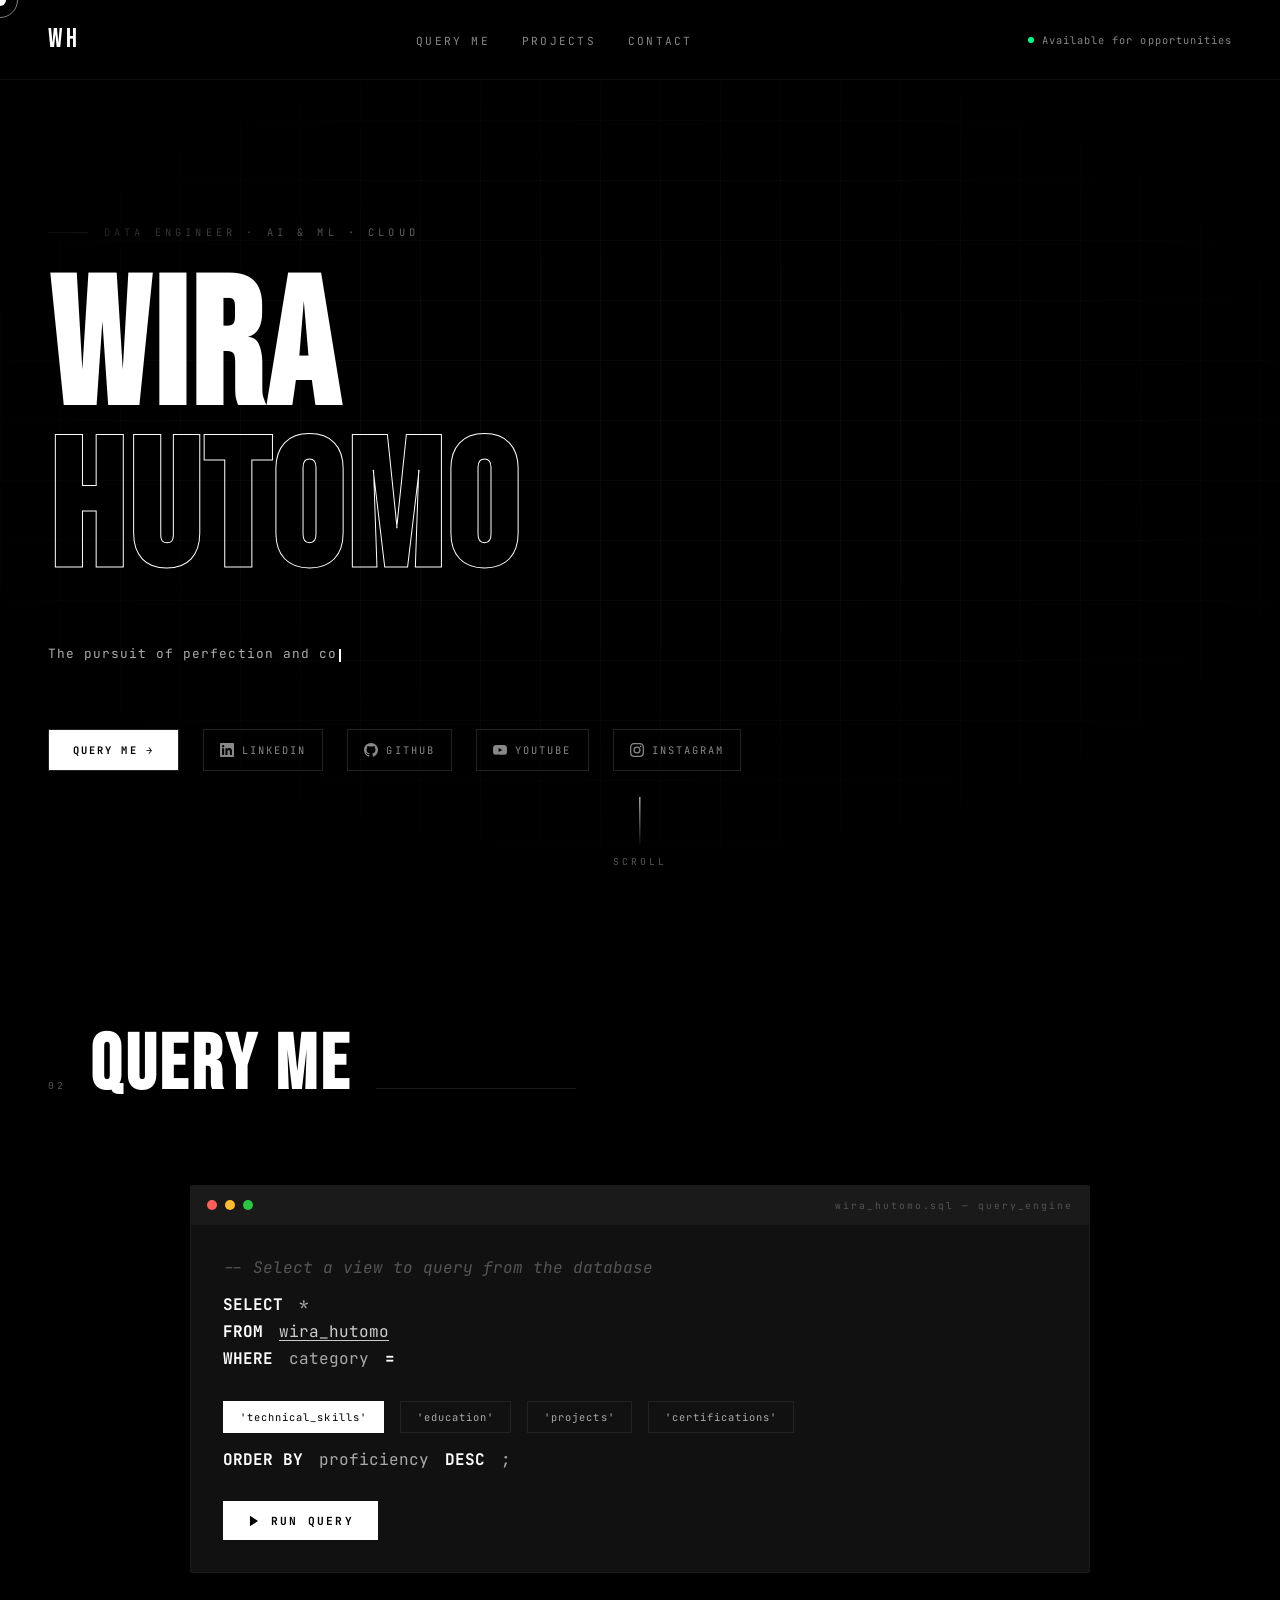
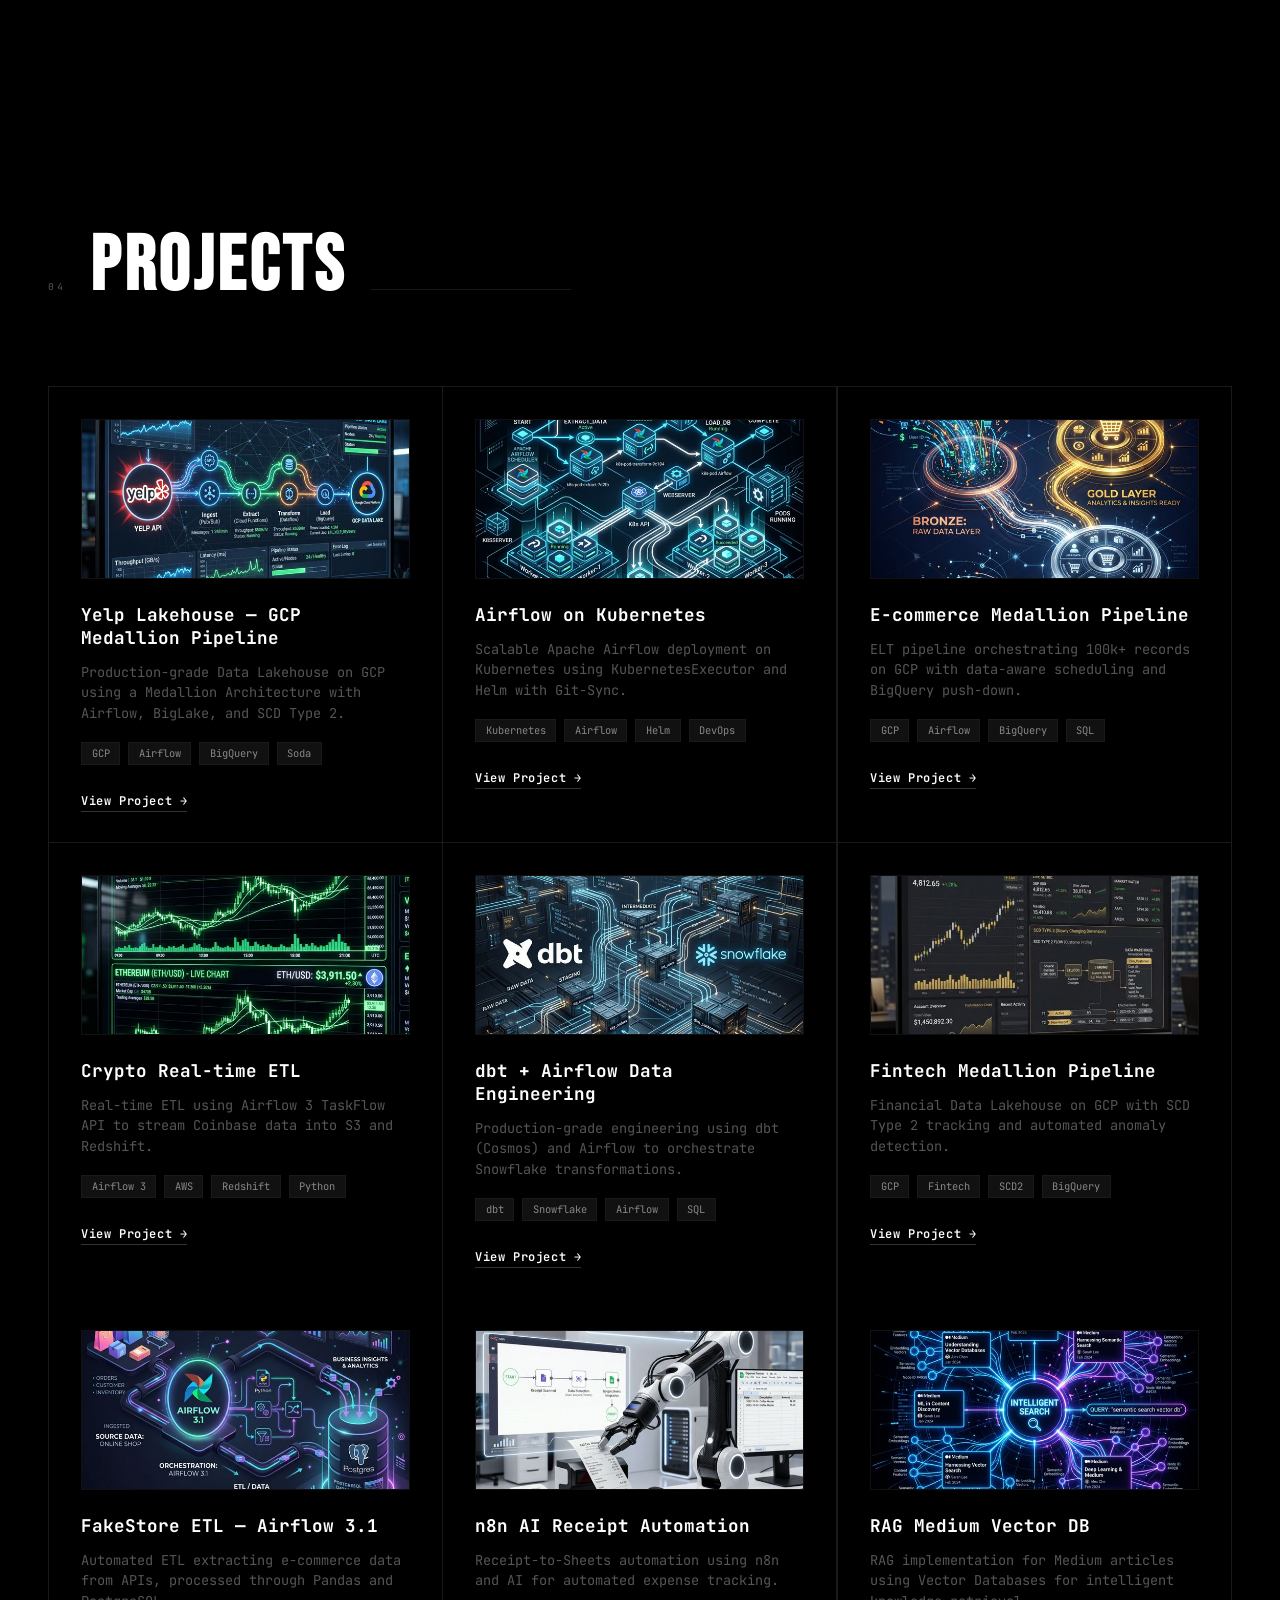
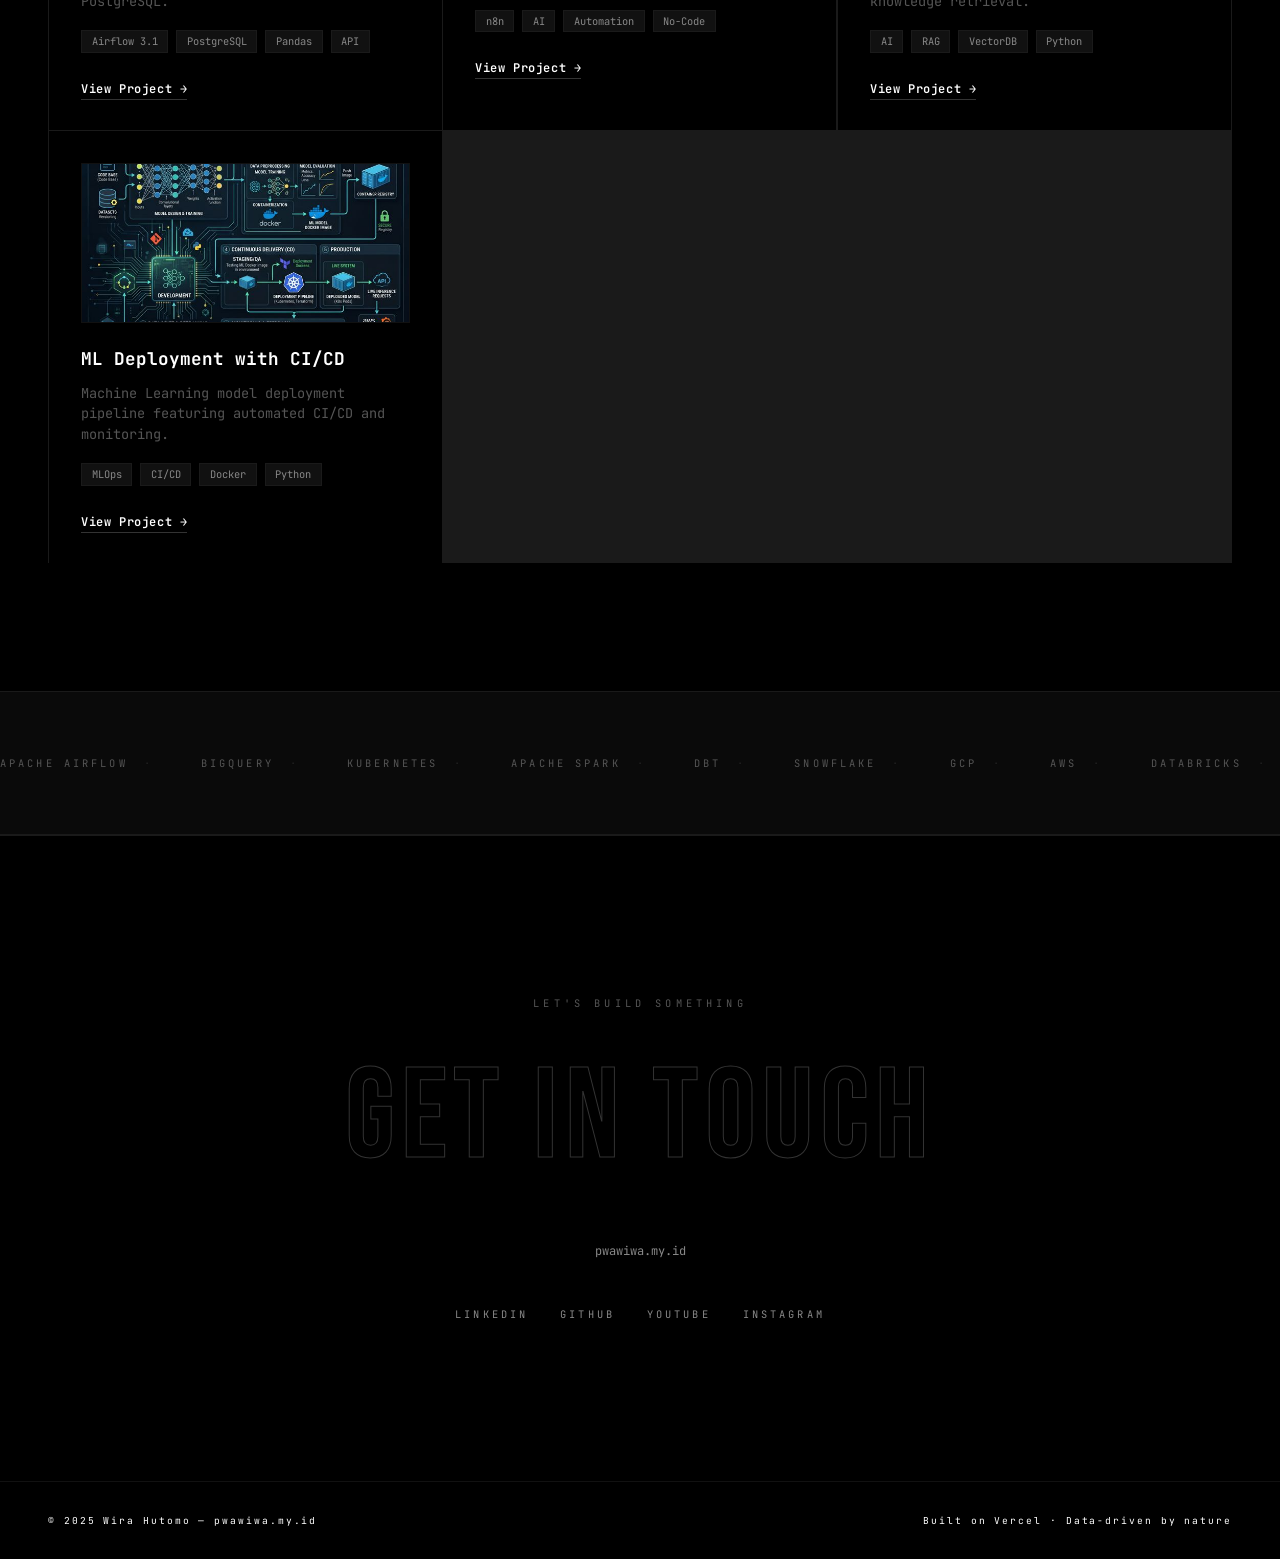
==== index.html @ fc520dec "initial commit: vibecoded portfolio" ====
<!DOCTYPE html>
<html lang="en">
<head>
<meta charset="UTF-8"/>
<meta name="viewport" content="width=device-width, initial-scale=1.0"/>
<title>Wira Hutomo — Data Engineer</title>
<link rel="preconnect" href="https://fonts.googleapis.com"/>
<link href="https://fonts.googleapis.com/css2?family=JetBrains+Mono:wght@300;400;500;700&family=Space+Mono:wght@400;700&family=Bebas+Neue&display=swap" rel="stylesheet"/>
<link rel="stylesheet" href="css/style.css">
</head>
<body>

<!-- Custom Cursor -->
<div class="cursor" id="cursor"></div>
<div class="cursor-ring" id="cursor-ring"></div>

<!-- NAV -->
<nav>
  <a class="nav-logo" href="#">WH</a>
  <ul class="nav-links">

    <li><a href="#skills">Query Me</a></li>
    <li><a href="#projects">Projects</a></li>
    <li><a href="#contact">Contact</a></li>
  </ul>
  <div class="nav-status">
    <div class="status-dot"></div>
    <span>Available for opportunities</span>
  </div>
</nav>

<!-- HERO -->
<section id="hero">
  <div class="hero-grid-bg"></div>
  <div class="hero-eyebrow">Data Engineer · AI & ML · Cloud</div>
  <h1 class="hero-name">
    Wira<span>Hutomo</span>
  </h1>
  <p class="hero-tagline">
    <span id="typed-text"></span><span class="typed-cursor"></span>
  </p>
  <div class="hero-socials">
    <a class="social-link" href="#skills" style="background:white; color:black; font-weight:bold; padding:0.8rem 1.5rem;">
      QUERY ME →
    </a>
    <a class="social-link" href="https://linkedin.com/in/wirahutomo" target="_blank">
      <svg viewBox="0 0 24 24" fill="currentColor"><path d="M20.447 20.452h-3.554v-5.569c0-1.328-.027-3.037-1.852-3.037-1.853 0-2.136 1.445-2.136 2.939v5.667H9.351V9h3.414v1.561h.046c.477-.9 1.637-1.85 3.37-1.85 3.601 0 4.267 2.37 4.267 5.455v6.286zM5.337 7.433a2.062 2.062 0 0 1-2.063-2.065 2.064 2.064 0 1 1 2.063 2.065zm1.782 13.019H3.555V9h3.564v11.452zM22.225 0H1.771C.792 0 0 .774 0 1.729v20.542C0 23.227.792 24 1.771 24h20.451C23.2 24 24 23.227 24 22.271V1.729C24 .774 23.2 0 22.222 0h.003z"/></svg>
      LinkedIn
    </a>
    <a class="social-link" href="https://github.com/pwawiwa" target="_blank">
      <svg viewBox="0 0 24 24" fill="currentColor"><path d="M12 0C5.374 0 0 5.373 0 12c0 5.302 3.438 9.8 8.207 11.387.599.111.793-.261.793-.577v-2.234c-3.338.726-4.033-1.416-4.033-1.416-.546-1.387-1.333-1.756-1.333-1.756-1.089-.745.083-.729.083-.729 1.205.084 1.839 1.237 1.839 1.237 1.07 1.834 2.807 1.304 3.492.997.107-.775.418-1.305.762-1.604-2.665-.305-5.467-1.334-5.467-5.931 0-1.311.469-2.381 1.236-3.221-.124-.303-.535-1.524.117-3.176 0 0 1.008-.322 3.301 1.23A11.509 11.509 0 0 1 12 5.803c1.02.005 2.047.138 3.006.404 2.291-1.552 3.297-1.23 3.297-1.23.653 1.653.242 2.874.118 3.176.77.84 1.235 1.911 1.235 3.221 0 4.609-2.807 5.624-5.479 5.921.43.372.823 1.102.823 2.222v3.293c0 .319.192.694.801.576C20.566 21.797 24 17.3 24 12c0-6.627-5.373-12-12-12z"/></svg>
      GitHub
    </a>
    <a class="social-link" href="https://youtube.com/@wira_hutomo" target="_blank">
      <svg viewBox="0 0 24 24" fill="currentColor"><path d="M23.495 6.205a3.007 3.007 0 0 0-2.088-2.088c-1.87-.501-9.396-.501-9.396-.501s-7.507-.01-9.396.501A3.007 3.007 0 0 0 .527 6.205a31.247 31.247 0 0 0-.522 5.805 31.247 31.247 0 0 0 .522 5.783 3.007 3.007 0 0 0 2.088 2.088c1.868.502 9.396.502 9.396.502s7.506 0 9.396-.502a3.007 3.007 0 0 0 2.088-2.088 31.247 31.247 0 0 0 .5-5.783 31.247 31.247 0 0 0-.5-5.805zM9.609 15.601V8.408l6.264 3.602z"/></svg>
      YouTube
    </a>
    <a class="social-link" href="https://instagram.com/pwawiwa" target="_blank">
      <svg viewBox="0 0 24 24" fill="currentColor"><path d="M12 2.163c3.204 0 3.584.012 4.85.07 3.252.148 4.771 1.691 4.919 4.919.058 1.265.069 1.645.069 4.849 0 3.205-.012 3.584-.069 4.849-.149 3.225-1.664 4.771-4.919 4.919-1.266.058-1.644.07-4.85.07-3.204 0-3.584-.012-4.849-.07-3.26-.149-4.771-1.699-4.919-4.92-.058-1.265-.07-1.644-.07-4.849 0-3.204.013-3.583.07-4.849.149-3.227 1.664-4.771 4.919-4.919 1.266-.057 1.645-.069 4.849-.069zM12 0C8.741 0 8.333.014 7.053.072 2.695.272.273 2.69.073 7.052.014 8.333 0 8.741 0 12c0 3.259.014 3.668.072 4.948.2 4.358 2.618 6.78 6.98 6.98C8.333 23.986 8.741 24 12 24c3.259 0 3.668-.014 4.948-.072 4.354-.2 6.782-2.618 6.979-6.98.059-1.28.073-1.689.073-4.948 0-3.259-.014-3.667-.072-4.947-.196-4.354-2.617-6.78-6.979-6.98C15.668.014 15.259 0 12 0zm0 5.838a6.162 6.162 0 1 0 0 12.324 6.162 6.162 0 0 0 0-12.324zM12 16a4 4 0 1 1 0-8 4 4 0 0 1 0 8zm6.406-11.845a1.44 1.44 0 1 0 0 2.881 1.44 1.44 0 0 0 0-2.881z"/></svg>
      Instagram
    </a>
  </div>
  <div class="hero-scroll">
    <div class="scroll-line"></div>
    SCROLL
  </div>
</section>

<!-- DAG SECTION -->


<!-- SKILLS / SQL SECTION -->
<section id="skills">
  <div class="section-header reveal">
    <span class="section-num">02</span>
    <h2 class="section-title">Query Me</h2>
    <div class="section-line"></div>
  </div>

  <div class="sql-terminal reveal">
    <div class="sql-terminal-bar">
      <div class="terminal-dot red"></div>
      <div class="terminal-dot yellow"></div>
      <div class="terminal-dot green"></div>
      <span class="terminal-title">wira_hutomo.sql — query_engine</span>
    </div>
    <div class="sql-body">
      <div class="sql-line">
        <span class="sql-comment">-- Select a view to query from the database</span>
      </div>
      <div class="sql-line" style="margin-top:1rem;">
        <span class="sql-kw">SELECT</span> <span class="sql-str">*</span>
      </div>
      <div class="sql-line">
        <span class="sql-kw">FROM</span> <span class="sql-fn">wira_hutomo</span>
      </div>
      <div class="sql-line">
        <span class="sql-kw">WHERE</span> <span class="sql-str">category</span> <span class="sql-kw">=</span>
      </div>

      <div class="query-options" id="query-options">
        <button class="query-option active" data-view="skills">'technical_skills'</button>
        <button class="query-option" data-view="education">'education'</button>
        <button class="query-option" data-view="projects">'projects'</button>
        <button class="query-option" data-view="certifications">'certifications'</button>
      </div>

      <div style="margin-top:1rem;" class="sql-line">
        <span class="sql-kw">ORDER BY</span> <span class="sql-str">proficiency</span> <span class="sql-kw">DESC</span><span class="sql-str">;</span>
      </div>

      <button class="run-btn" id="run-query">
        <svg viewBox="0 0 24 24" fill="currentColor"><polygon points="5,3 19,12 5,21"/></svg>
        RUN QUERY
      </button>

      <div class="results-container" id="results-container">
        <div class="results-header" id="results-header"></div>
        <div class="results-body" id="results-body"></div>
      </div>
    </div>
  </div>
</section>

<!-- PROJECTS SECTION -->
<section id="projects">
  <div class="section-header reveal">
    <span class="section-num">04</span>
    <h2 class="section-title">Projects</h2>
    <div class="section-line"></div>
  </div>
  <div class="projects-grid reveal" id="projects-grid"></div>
</section>

<!-- TECH STACK MARQUEE -->
<section id="stack">
  <div class="marquee-track" id="marquee"></div>
</section>

<!-- CONTACT -->
<section id="contact">
  <div class="reveal">
    <div style="font-size:0.65rem;letter-spacing:0.4em;color:var(--gray-400);margin-bottom:2rem;text-transform:uppercase;">Let's build something</div>
    <div class="contact-big">Get In Touch</div>
    <div style="font-size:0.75rem;color:var(--gray-300);">pwawiwa.my.id</div>
    <div class="contact-links">
      <a class="contact-link" href="https://linkedin.com/in/wirahutomo" target="_blank">LinkedIn</a>
      <a class="contact-link" href="https://github.com/pwawiwa" target="_blank">GitHub</a>
      <a class="contact-link" href="https://youtube.com/@wira_hutomo" target="_blank">YouTube</a>
      <a class="contact-link" href="https://instagram.com/pwawiwa" target="_blank">Instagram</a>
    </div>
  </div>
</section>

<footer>
  <span>© 2025 Wira Hutomo — pwawiwa.my.id</span>
  <span>Built on Vercel · Data-driven by nature</span>
</footer>

<script type="module" src="js/main.js"></script>
</body>
</html>
---- css/style.css ----
:root {
  --black: #000000;
  --white: #ffffff;
  --gray-900: #0a0a0a;
  --gray-800: #111111;
  --gray-700: #1a1a1a;
  --gray-600: #222222;
  --gray-400: #555555;
  --gray-300: #888888;
  --gray-200: #aaaaaa;
  --gray-100: #cccccc;
  --accent: #ffffff;
}

*, *::before, *::after { box-sizing: border-box; margin: 0; padding: 0; }

html { scroll-behavior: smooth; }

body {
  background: var(--black);
  color: var(--white);
  font-family: 'JetBrains Mono', monospace;
  overflow-x: hidden;
  cursor: none;
}

/* Custom cursor */
.cursor {
  position: fixed;
  width: 12px; height: 12px;
  background: white;
  border-radius: 50%;
  pointer-events: none;
  z-index: 9999;
  transform: translate(-50%, -50%);
  transition: transform 0.1s, width 0.2s, height 0.2s, background 0.2s;
  mix-blend-mode: difference;
}
.cursor-ring {
  position: fixed;
  width: 36px; height: 36px;
  border: 1px solid rgba(255,255,255,0.5);
  border-radius: 50%;
  pointer-events: none;
  z-index: 9998;
  transform: translate(-50%, -50%);
  transition: transform 0.15s ease, width 0.3s, height 0.3s;
}

/* Scrollbar */
::-webkit-scrollbar { width: 3px; }
::-webkit-scrollbar-track { background: #000; }
::-webkit-scrollbar-thumb { background: #fff; }

/* ─── NAV ─── */
nav {
  position: fixed; top: 0; left: 0; right: 0; z-index: 100;
  display: flex; align-items: center; justify-content: space-between;
  padding: 1.5rem 3rem;
  border-bottom: 1px solid rgba(255,255,255,0.06);
  background: rgba(0,0,0,0.85);
  backdrop-filter: blur(12px);
}
.nav-logo {
  font-family: 'Bebas Neue', sans-serif;
  font-size: 1.6rem;
  letter-spacing: 0.15em;
  color: white;
  text-decoration: none;
}
.nav-links { display: flex; gap: 2rem; list-style: none; }
.nav-links a {
  color: var(--gray-300);
  text-decoration: none;
  font-size: 0.7rem;
  letter-spacing: 0.2em;
  text-transform: uppercase;
  transition: color 0.2s;
}
.nav-links a:hover { color: white; }
.nav-status {
  display: flex; align-items: center; gap: 0.5rem;
  font-size: 0.65rem; color: var(--gray-300); letter-spacing: 0.1em;
}
.status-dot {
  width: 6px; height: 6px;
  border-radius: 50%; background: #00ff88;
  animation: pulse-dot 2s infinite;
}
@keyframes pulse-dot { 0%,100%{opacity:1} 50%{opacity:0.3} }

/* ─── HERO ─── */
#hero {
  min-height: 100vh;
  display: flex; flex-direction: column; justify-content: center;
  padding: 10rem 3rem 4rem;
  position: relative;
  overflow: hidden;
}

.hero-grid-bg {
  position: absolute; inset: 0;
  background-image:
    linear-gradient(rgba(255,255,255,0.03) 1px, transparent 1px),
    linear-gradient(90deg, rgba(255,255,255,0.03) 1px, transparent 1px);
  background-size: 60px 60px;
  pointer-events: none;
}
.hero-grid-bg::after {
  content: '';
  position: absolute; inset: 0;
  background: radial-gradient(ellipse 60% 50% at 50% 50%, transparent 40%, black 100%);
}

.hero-eyebrow {
  font-size: 0.65rem; letter-spacing: 0.4em; text-transform: uppercase;
  color: var(--gray-300); margin-bottom: 2rem;
  display: flex; align-items: center; gap: 1rem;
}
.hero-eyebrow::before {
  content: ''; display: block;
  width: 40px; height: 1px; background: var(--gray-400);
}

.hero-name {
  font-family: 'Bebas Neue', sans-serif;
  font-size: clamp(5rem, 14vw, 14rem);
  line-height: 0.9;
  letter-spacing: 0.02em;
  color: white;
  position: relative;
  z-index: 1;
}
.hero-name span {
  display: block;
  -webkit-text-stroke: 1px white;
  color: transparent;
}

.hero-tagline {
  margin-top: 3rem;
  font-size: 0.8rem;
  color: var(--gray-200);
  letter-spacing: 0.08em;
  max-width: 500px;
  line-height: 1.8;
  position: relative; z-index: 1;
}
.hero-tagline .typed-cursor {
  display: inline-block;
  width: 2px; height: 1em;
  background: white;
  margin-left: 2px;
  animation: blink 1s infinite;
  vertical-align: text-bottom;
}
@keyframes blink { 0%,100%{opacity:1} 50%{opacity:0} }

.hero-socials {
  margin-top: 4rem;
  display: flex; gap: 1.5rem; flex-wrap: wrap;
  position: relative; z-index: 1;
}
.social-link {
  display: flex; align-items: center; gap: 0.5rem;
  color: var(--gray-300); text-decoration: none;
  font-size: 0.65rem; letter-spacing: 0.2em; text-transform: uppercase;
  border: 1px solid var(--gray-600);
  padding: 0.6rem 1rem;
  transition: all 0.2s;
}
.social-link:hover { color: white; border-color: white; }
.social-link svg { width: 14px; height: 14px; }

.hero-scroll {
  position: absolute; bottom: 2rem; left: 50%;
  transform: translateX(-50%);
  display: flex; flex-direction: column; align-items: center; gap: 0.5rem;
  font-size: 0.6rem; letter-spacing: 0.3em; color: var(--gray-400); text-transform: uppercase;
}
.scroll-line {
  width: 1px; height: 50px;
  background: linear-gradient(to bottom, white, transparent);
  animation: scroll-anim 2s infinite;
}
@keyframes scroll-anim { 0%{transform:scaleY(0);transform-origin:top} 50%{transform:scaleY(1);transform-origin:top} 51%{transform-origin:bottom} 100%{transform:scaleY(0);transform-origin:bottom} }

/* ─── SECTION BASE ─── */
section { padding: 8rem 3rem; }
.section-header {
  display: flex; align-items: baseline; gap: 1.5rem;
  margin-bottom: 5rem;
}
.section-num {
  font-size: 0.6rem; color: var(--gray-400);
  letter-spacing: 0.3em;
}
.section-title {
  font-family: 'Bebas Neue', sans-serif;
  font-size: clamp(3rem, 6vw, 6rem);
  letter-spacing: 0.05em;
  line-height: 1;
}
.section-line {
  flex: 1; height: 1px; background: var(--gray-700); max-width: 200px;
}

/* ─── DAG SECTION ─── */
#dag {
  background: var(--gray-900);
  border-top: 1px solid var(--gray-700);
  border-bottom: 1px solid var(--gray-700);
}

.dag-container {
  width: 100%; overflow-x: auto;
  padding: 2rem 0;
}

#dag-canvas {
  width: 100%; min-height: 320px;
}

.dag-legend {
  display: flex; gap: 2rem; margin-top: 2rem;
  flex-wrap: wrap;
}
.dag-legend-item {
  display: flex; align-items: center; gap: 0.5rem;
  font-size: 0.6rem; color: var(--gray-300); letter-spacing: 0.15em;
}
.dag-dot {
  width: 8px; height: 8px; border-radius: 50%;
}
.dag-dot.source { background: var(--gray-200); }
.dag-dot.transform { background: var(--gray-400); border: 1px solid white; }
.dag-dot.sink { background: transparent; border: 1px solid var(--gray-200); }

/* ─── SQL QUERY SECTION ─── */
#skills {
  background: var(--black);
}

.sql-terminal {
  background: var(--gray-800);
  border: 1px solid var(--gray-700);
  border-radius: 2px;
  overflow: hidden;
  max-width: 900px;
  margin: 0 auto;
}
.sql-terminal-bar {
  background: var(--gray-700);
  padding: 0.8rem 1rem;
  display: flex; align-items: center; gap: 0.5rem;
}
.terminal-dot { width: 10px; height: 10px; border-radius: 50%; }
.terminal-dot.red { background: #ff5f57; }
.terminal-dot.yellow { background: #febc2e; }
.terminal-dot.green { background: #28c840; }
.terminal-title { margin-left: auto; font-size: 0.6rem; color: var(--gray-400); letter-spacing: 0.2em; }

.sql-body { padding: 2rem; }
.sql-line { display: flex; gap: 1rem; margin-bottom: 0.4rem; }
.sql-prompt { color: var(--gray-400); user-select: none; }
.sql-kw { color: #ffffff; font-weight: 700; }
.sql-str { color: var(--gray-200); }
.sql-comment { color: var(--gray-400); font-style: italic; }
.sql-fn { color: #cccccc; text-decoration: underline; text-underline-offset: 3px; }

.sql-select-row {
  display: flex; gap: 1rem;
  margin-bottom: 0.4rem;
  padding-left: 2rem;
}

.query-options {
  margin-top: 2rem;
  display: flex; gap: 1rem; flex-wrap: wrap;
}
.query-option {
  padding: 0.5rem 1rem;
  border: 1px solid var(--gray-600);
  background: transparent;
  color: var(--gray-200);
  font-family: 'JetBrains Mono', monospace;
  font-size: 0.65rem; letter-spacing: 0.1em;
  cursor: pointer;
  transition: all 0.2s;
}
.query-option:hover, .query-option.active {
  background: white; color: black; border-color: white;
}

.run-btn {
  display: inline-flex; align-items: center; gap: 0.6rem;
  margin-top: 1.5rem;
  padding: 0.8rem 1.5rem;
  background: white; color: black;
  border: none;
  font-family: 'JetBrains Mono', monospace;
  font-size: 0.7rem; font-weight: 700; letter-spacing: 0.2em;
  cursor: pointer;
  transition: all 0.2s;
}
.run-btn:hover { background: var(--gray-200); }
.run-btn svg { width: 14px; height: 14px; }

/* Results table */
.results-container {
  margin-top: 2rem;
  border: 1px solid var(--gray-700);
  overflow: hidden;
  display: none;
}
.results-container.visible { display: block; }
.results-header {
  background: var(--gray-700);
  display: grid;
  font-size: 0.6rem; letter-spacing: 0.2em;
  color: var(--gray-300); padding: 0.7rem 1rem;
  text-transform: uppercase;
}
.results-body { }
.result-row {
  display: grid;
  font-size: 0.65rem; padding: 0.7rem 1rem;
  border-bottom: 1px solid var(--gray-800);
  transition: background 0.15s;
  animation: row-in 0.3s ease both;
}
@keyframes row-in { from{opacity:0;transform:translateY(4px)} to{opacity:1;transform:none} }
.result-row:hover { background: var(--gray-800); }
.skill-bar {
  height: 2px; background: var(--gray-700); position: relative; margin-top: 4px;
}
.skill-bar-fill {
  position: absolute; top: 0; left: 0; height: 100%;
  background: white;
  transition: width 0.8s ease;
}
.skill-rating { font-size: 0.6rem; color: var(--gray-400); }

/* Skills grid columns */
.grid-skills { grid-template-columns: 2fr 1fr 3fr; gap: 1rem; }
.grid-edu { grid-template-columns: 3fr 2fr 1fr; gap: 1rem; }
.grid-proj { grid-template-columns: 3fr 4fr; gap: 1rem; }
.grid-cert { grid-template-columns: 3fr 2fr; gap: 1rem; }

/* ─── DDL/DML ABOUT ─── */
#about {
  background: var(--gray-900);
  border-top: 1px solid var(--gray-700);
}

.ddl-block {
  font-size: 0.75rem;
  line-height: 2;
  max-width: 800px;
}
.ddl-kw { color: white; font-weight: 700; }
.ddl-type { color: var(--gray-300); }
.ddl-comment { color: var(--gray-500); }
.ddl-val { color: var(--gray-200); }
.ddl-bracket { color: var(--gray-300); }

/* ─── PROJECTS ─── */
#projects { background: var(--black); }

.projects-grid {
  display: grid;
  grid-template-columns: repeat(auto-fill, minmax(340px, 1fr));
  gap: 1px;
  background: var(--gray-700);
  border: 1px solid var(--gray-700);
}
.project-card {
  background: var(--black);
  padding: 2rem;
  transition: background 0.2s;
  position: relative;
  overflow: hidden;
}
.project-card:hover { background: var(--gray-800); }

.project-img {
  width: 100%; height: 160px;
  object-fit: cover;
  margin-bottom: 1.5rem;
  filter: grayscale(100%);
  opacity: 0.7;
  transition: opacity 0.3s;
  background: var(--gray-700);
  display: flex; align-items: center; justify-content: center;
  font-size: 0.6rem; color: var(--gray-400);
  letter-spacing: 0.2em;
}
.project-card:hover .project-img { opacity: 1; }

.project-cover-container {
  width: 100%;
  height: 160px;
  overflow: hidden;
  background: var(--gray-900);
  margin-bottom: 1.5rem;
  border: 1px solid var(--gray-800);
}
.project-cover-img {
  width: 100%;
  height: 100%;
  object-fit: cover;
  transition: transform 0.5s ease;
}
.project-card:hover .project-cover-img {
  transform: scale(1.05);
}
.project-tag {
  display: inline-block;
  font-size: 0.55rem; letter-spacing: 0.25em; text-transform: uppercase;
  color: var(--gray-400); margin-bottom: 0.8rem;
}
.project-title {
  font-size: 1.1rem;
  font-weight: 700;
  margin-bottom: 0.8rem;
  color: white;
}
.project-desc {
  font-size: 0.85rem;
  line-height: 1.5;
  color: var(--gray-400);
  margin-bottom: 1.2rem;
  flex-grow: 1;
}
.project-tech {
  display: flex;
  flex-wrap: wrap;
  gap: 0.5rem;
  margin-bottom: 1.5rem;
}
.tech-tag {
  font-size: 0.65rem;
  font-family: var(--font-mono);
  background: var(--gray-800);
  color: var(--gray-300);
  padding: 0.2rem 0.6rem;
  border: 1px solid var(--gray-700);
}
.project-link {
  font-size: 0.75rem;
  color: white;
  text-decoration: none;
  font-weight: 600;
  letter-spacing: 0.05em;
  border-bottom: 1px solid rgba(255,255,255,0.2);
  padding-bottom: 2px;
  transition: all 0.2s;
}
.project-link:hover {
  border-bottom-color: white;
  padding-left: 5px;
}
/* AI project images legacy styles removed */

/* ─── STACK MARQUEE ─── */
#stack {
  background: var(--gray-900);
  border-top: 1px solid var(--gray-700);
  border-bottom: 1px solid var(--gray-700);
  padding: 4rem 0;
  overflow: hidden;
}
.marquee-track {
  display: flex; gap: 3rem;
  width: max-content;
  animation: marquee 25s linear infinite;
}
@keyframes marquee { from{transform:translateX(0)} to{transform:translateX(-50%)} }
.marquee-item {
  font-size: 0.65rem; letter-spacing: 0.3em; text-transform: uppercase;
  color: var(--gray-400); white-space: nowrap;
  display: flex; align-items: center; gap: 1rem;
}
.marquee-sep { color: var(--gray-600); }

/* ─── CONTACT ─── */
#contact {
  background: var(--black);
  border-top: 1px solid var(--gray-700);
  text-align: center;
  padding: 10rem 3rem;
}
.contact-big {
  font-family: 'Bebas Neue', sans-serif;
  font-size: clamp(3rem, 10vw, 10rem);
  -webkit-text-stroke: 1px rgba(255,255,255,0.2);
  color: transparent;
  letter-spacing: 0.05em;
  margin-bottom: 3rem;
  transition: all 0.3s;
}
.contact-big:hover { color: white; -webkit-text-stroke: 0; }

.contact-links {
  display: flex; justify-content: center; gap: 2rem; flex-wrap: wrap;
  margin-top: 3rem;
}
.contact-link {
  font-size: 0.65rem; letter-spacing: 0.3em; text-transform: uppercase;
  color: var(--gray-300); text-decoration: none;
  transition: color 0.2s;
}
.contact-link:hover { color: white; }

/* ─── FOOTER ─── */
footer {
  border-top: 1px solid var(--gray-800);
  padding: 2rem 3rem;
  display: flex; justify-content: space-between; align-items: center;
  font-size: 0.6rem; color: var(--gray-500); letter-spacing: 0.2em;
}

/* ─── SCROLL REVEAL ─── */
.reveal {
  opacity: 1; /* Ensure visible even if observer is slow */
  transform: translateY(20px);
  transition: transform 0.8s cubic-bezier(0.22, 1, 0.36, 1);
  will-change: transform;
}
.reveal.visible {
  transform: translateY(0);
}
/* No-JS Fallback */
.no-js .reveal {
  opacity: 1;
  transform: none;
}

/* responsive */
@media (max-width: 768px) {
  nav { padding: 1rem 1.5rem; }
  .nav-links { display: none; }
  section { padding: 5rem 1.5rem; }
  #hero { padding: 8rem 1.5rem 4rem; }
  footer { flex-direction: column; gap: 1rem; }
}
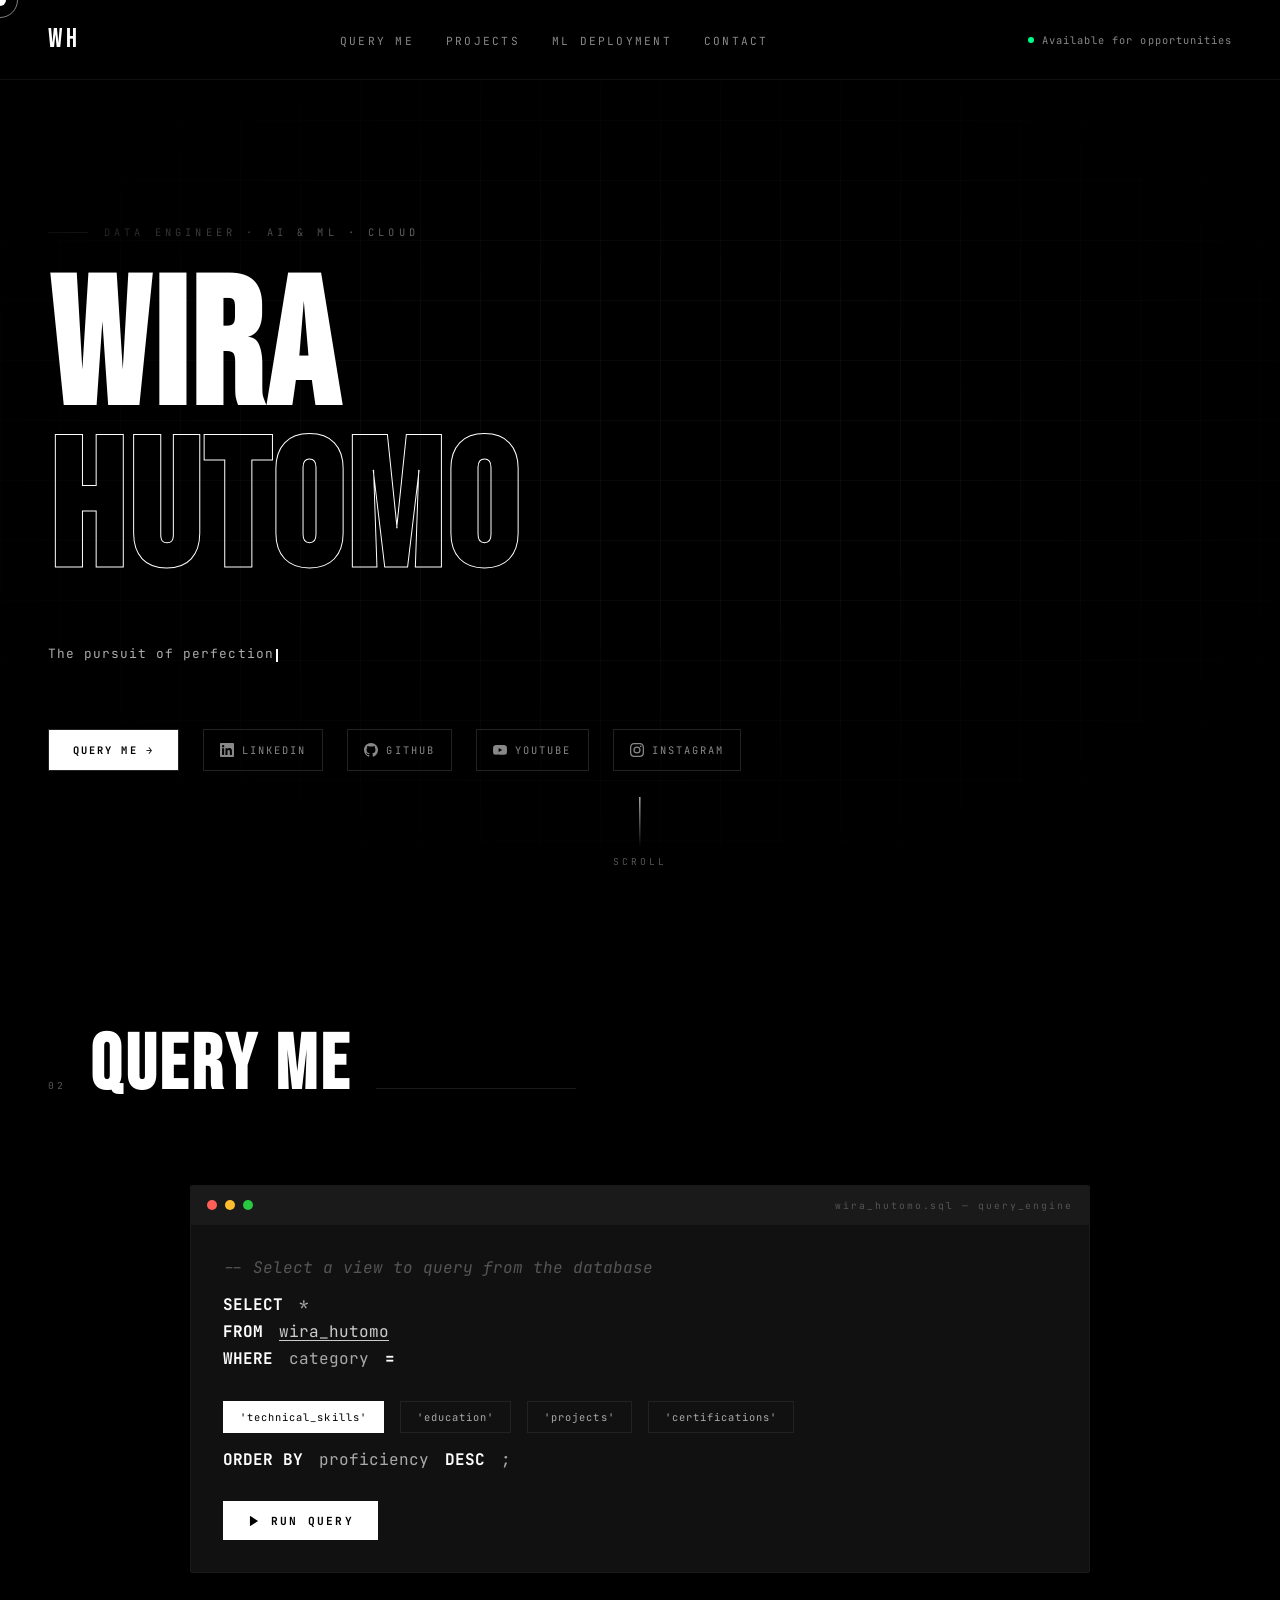
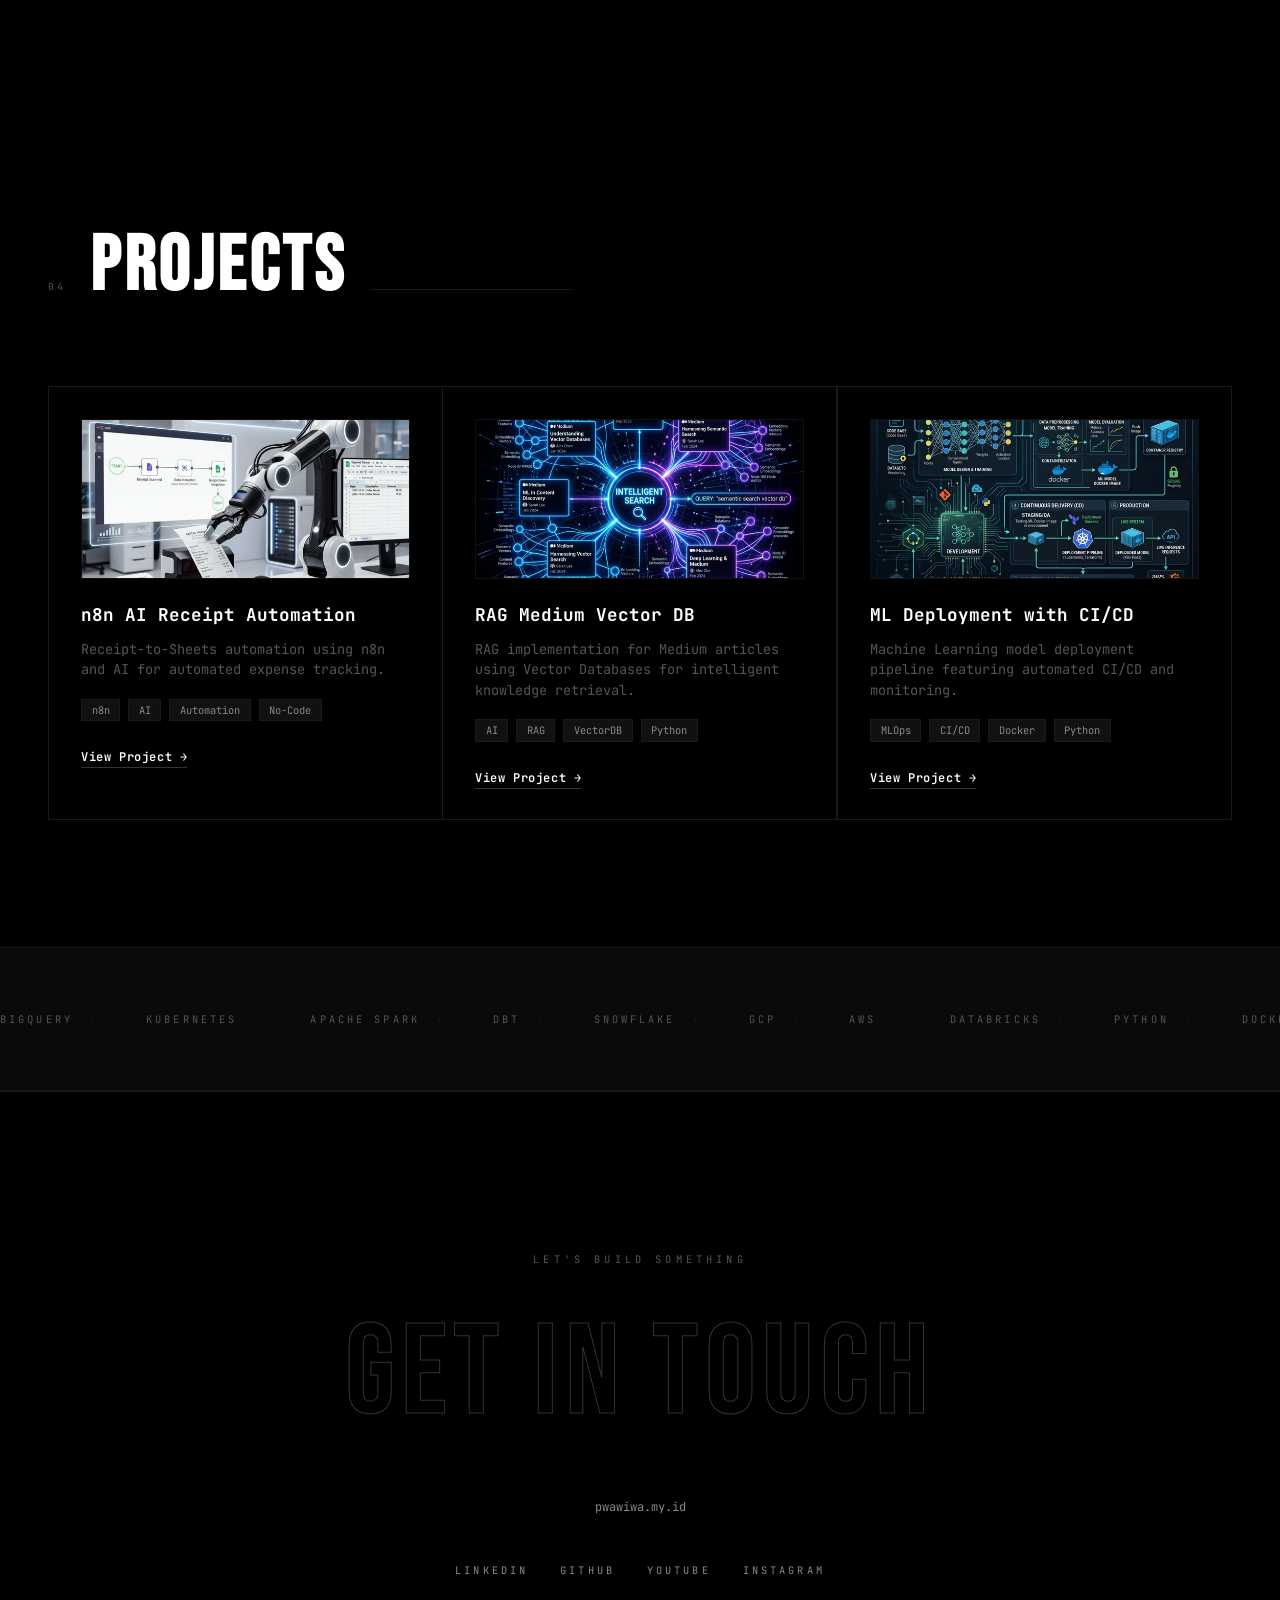
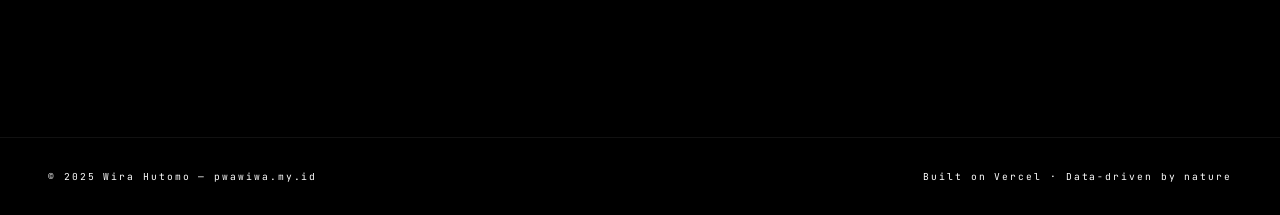
==== commit 56e2d1a4: "add ML Deployment" ====
--- a/index.html
+++ b/index.html
@@ -21,6 +21,7 @@
 
     <li><a href="#skills">Query Me</a></li>
     <li><a href="#projects">Projects</a></li>
+    <li><a href="pages/ml-deployment.html">ML Deployment</a></li>
     <li><a href="#contact">Contact</a></li>
   </ul>
   <div class="nav-status">
@@ -66,7 +67,7 @@
   </div>
 </section>
 
-<!-- DAG SECTION -->
+
 
 
 <!-- SKILLS / SQL SECTION -->
